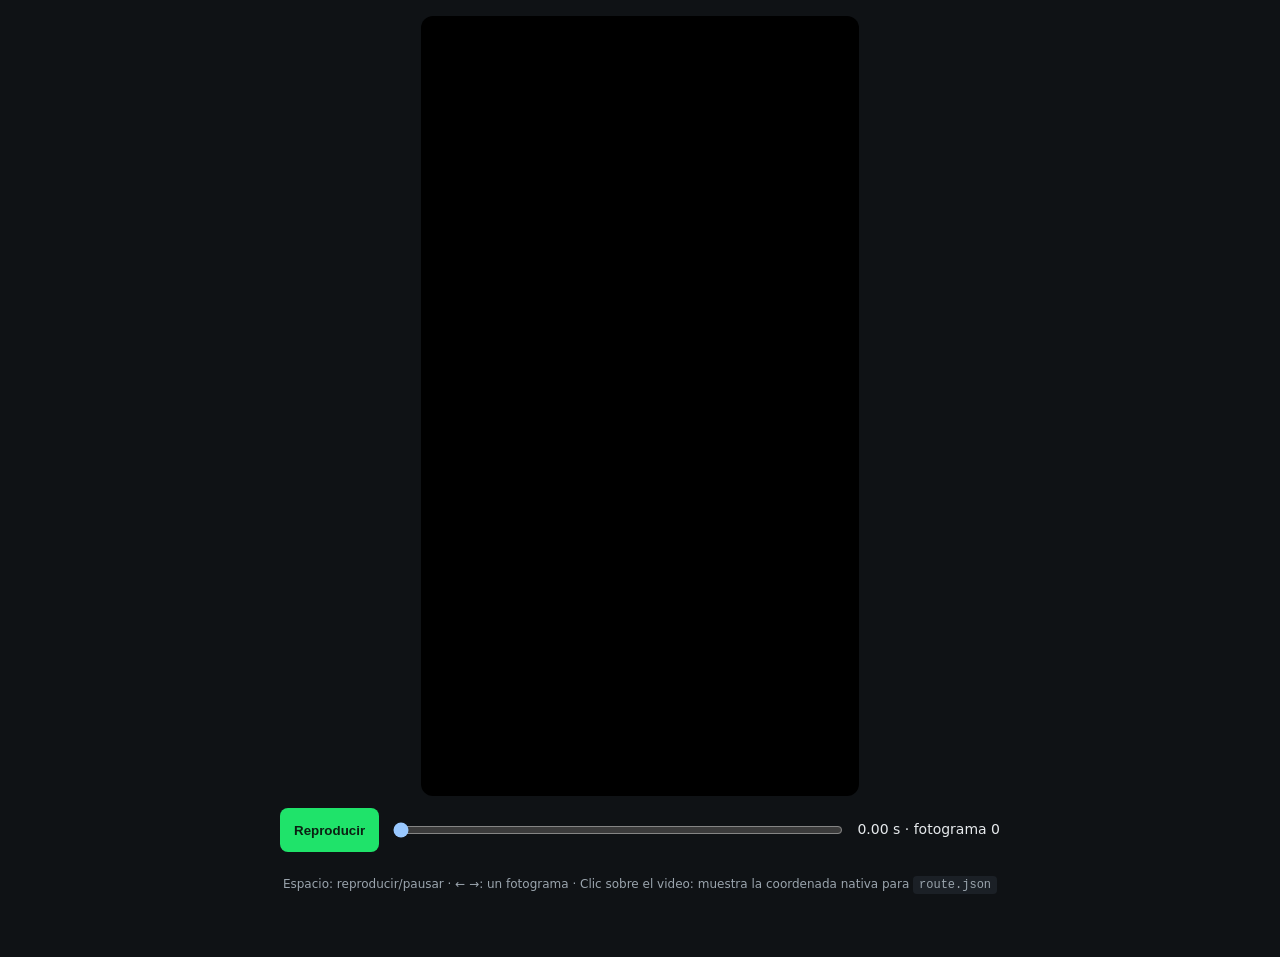
==== ruta-overlay/overlay.html @ 299fe0d5 "Agregar overlay de ruta animada + pin sobre video aéreo Toolkit en ruta-overlay/ para superponer una" ====
<!doctype html>
<html lang="es">
<head>
<meta charset="utf-8">
<meta name="viewport" content="width=device-width, initial-scale=1">
<title>Overlay de ruta — previsualización</title>
<style>
  :root { color-scheme: dark; }
  body { margin: 0; background: #0f1215; color: #e6e9ec; font: 14px/1.4 system-ui, sans-serif; display: flex; flex-direction: column; align-items: center; gap: 12px; padding: 16px; }
  #stage { position: relative; width: min(100vw - 32px, calc((100vh - 120px) * 9 / 16)); aspect-ratio: 9 / 16; background: #000; border-radius: 12px; overflow: hidden; cursor: crosshair; }
  #stage video, #stage svg { position: absolute; inset: 0; width: 100%; height: 100%; }
  #stage svg { pointer-events: none; }
  .bar { display: flex; gap: 12px; align-items: center; width: min(100vw - 32px, 720px); flex-wrap: wrap; }
  button { background: #1fe36a; color: #0b1f12; border: 0; border-radius: 8px; padding: 8px 14px; font-weight: 700; cursor: pointer; min-height: 44px; }
  input[type=range] { flex: 1; min-width: 160px; }
  .hint { color: #9aa4ad; font-size: 12px; }
  code { background: #1b2026; padding: 2px 6px; border-radius: 4px; }
</style>
</head>
<body>
  <div id="stage">
    <!-- Convierte el .mov HEVC a H.264 para que lo reproduzca cualquier navegador:
         ffmpeg -i video_mapa.mov -c:v libx264 -crf 18 -pix_fmt yuv420p -c:a aac video_mapa.mp4 -->
    <video id="video" src="./video_mapa.mp4" playsinline muted preload="auto"></video>
    <svg id="overlay" xmlns="http://www.w3.org/2000/svg" preserveAspectRatio="xMidYMid meet" aria-hidden="true"></svg>
  </div>
  <div class="bar">
    <button id="play" type="button">Reproducir</button>
    <input id="scrub" type="range" min="0" max="4" step="0.0333" value="0" aria-label="Posición del video">
    <span id="time">0.00 s · fotograma 0</span>
  </div>
  <p class="hint">Espacio: reproducir/pausar · ← →: un fotograma · Clic sobre el video: muestra la coordenada nativa para <code>route.json</code></p>
  <p class="hint" id="coords"></p>
  <script src="./overlay.js"></script>
</body>
</html>
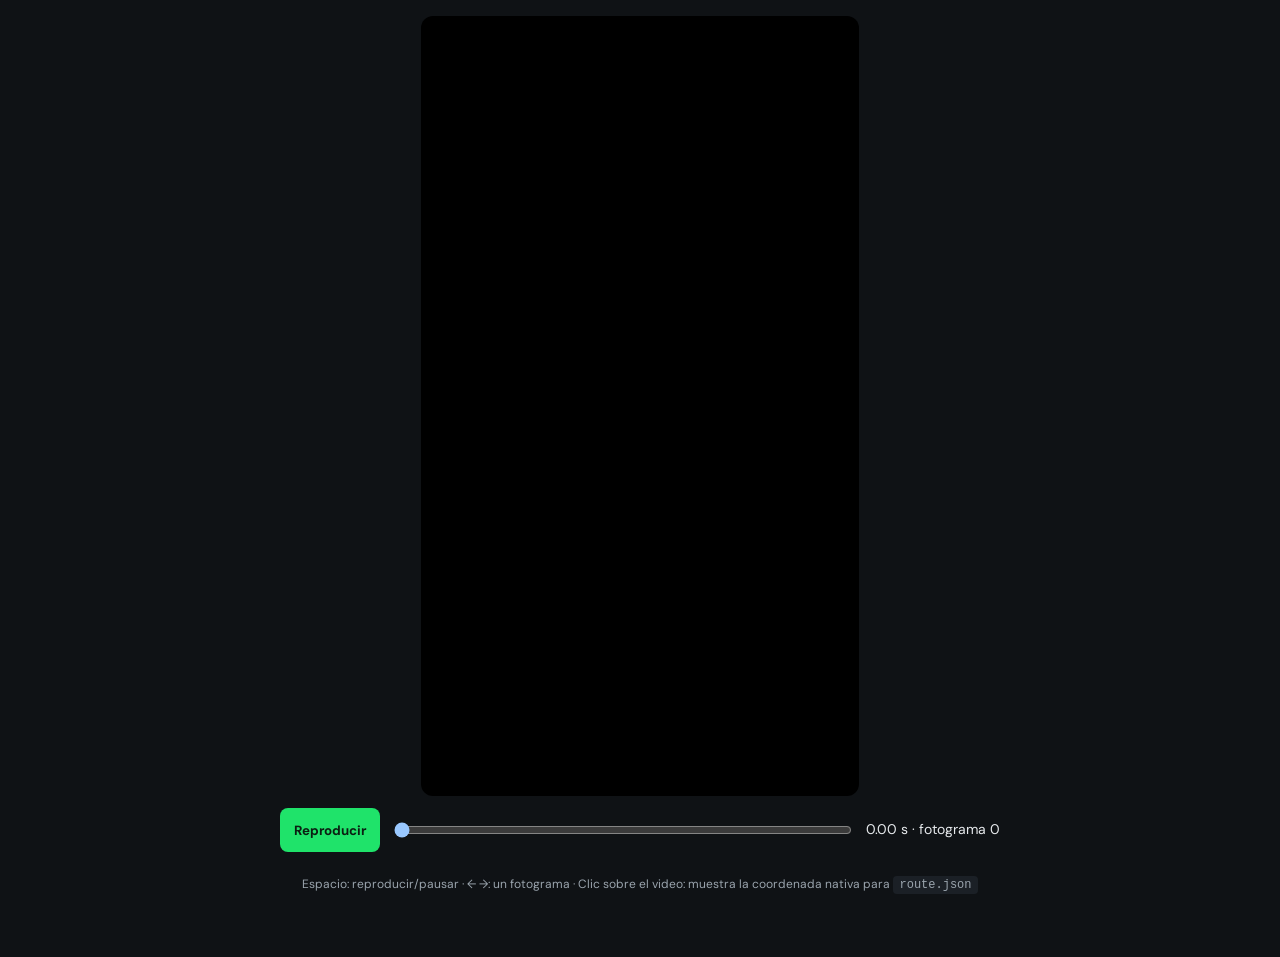
==== commit ae5bee17: "Acabado profesional del overlay: glow, degradado, cometa, caída del pin, ondas y etiqueta - Línea: d" ====
--- a/ruta-overlay/overlay.html
+++ b/ruta-overlay/overlay.html
@@ -4,14 +4,18 @@
 <meta charset="utf-8">
 <meta name="viewport" content="width=device-width, initial-scale=1">
 <title>Overlay de ruta — previsualización</title>
+<link rel="preconnect" href="https://fonts.googleapis.com">
+<link rel="preconnect" href="https://fonts.gstatic.com" crossorigin>
+<!-- Tipografía de la etiqueta del pin (la misma que usa render.py desde fonts/DMSans-Bold.ttf) -->
+<link href="https://fonts.googleapis.com/css2?family=DM+Sans:wght@500;700&display=swap" rel="stylesheet">
 <style>
   :root { color-scheme: dark; }
-  body { margin: 0; background: #0f1215; color: #e6e9ec; font: 14px/1.4 system-ui, sans-serif; display: flex; flex-direction: column; align-items: center; gap: 12px; padding: 16px; }
+  body { margin: 0; background: #0f1215; color: #e6e9ec; font: 14px/1.4 'DM Sans', system-ui, sans-serif; display: flex; flex-direction: column; align-items: center; gap: 12px; padding: 16px; }
   #stage { position: relative; width: min(100vw - 32px, calc((100vh - 120px) * 9 / 16)); aspect-ratio: 9 / 16; background: #000; border-radius: 12px; overflow: hidden; cursor: crosshair; }
   #stage video, #stage svg { position: absolute; inset: 0; width: 100%; height: 100%; }
   #stage svg { pointer-events: none; }
   .bar { display: flex; gap: 12px; align-items: center; width: min(100vw - 32px, 720px); flex-wrap: wrap; }
-  button { background: #1fe36a; color: #0b1f12; border: 0; border-radius: 8px; padding: 8px 14px; font-weight: 700; cursor: pointer; min-height: 44px; }
+  button { background: #1fe36a; color: #0b1f12; border: 0; border-radius: 8px; padding: 8px 14px; font-weight: 700; cursor: pointer; min-height: 44px; font-family: inherit; }
   input[type=range] { flex: 1; min-width: 160px; }
   .hint { color: #9aa4ad; font-size: 12px; }
   code { background: #1b2026; padding: 2px 6px; border-radius: 4px; }
